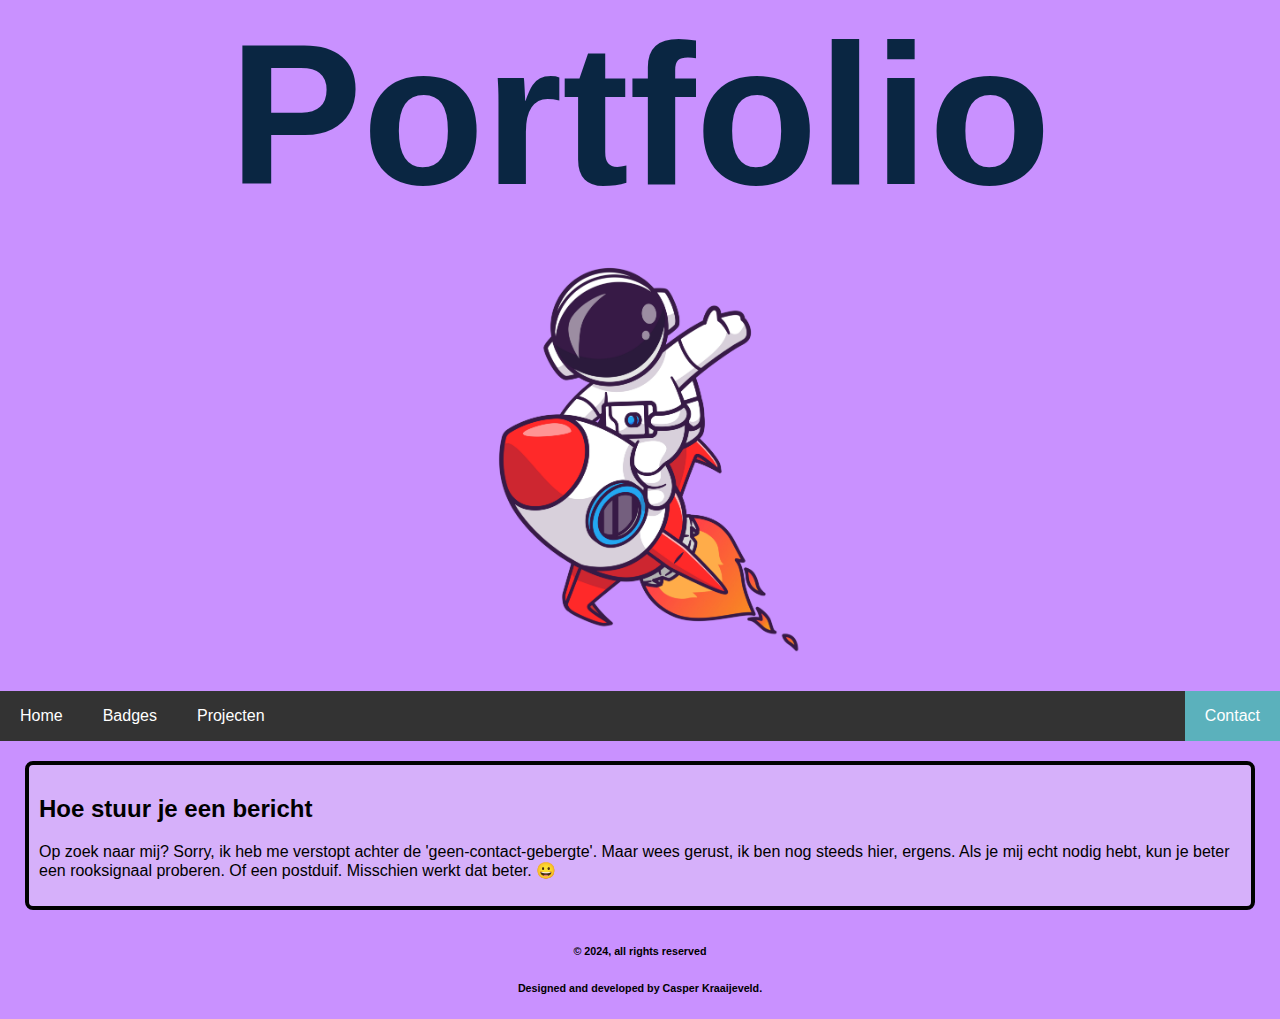
==== contact.html @ 3eda750d "Al mijn bestanden geupload naar de repository" ====
<!DOCTYPE HTML>
<html>
    <head>
        <meta charset="utf-8">
        <title>Contact</title>
        <link rel="stylesheet" href="styles.css">
    </head>
    <body>
        <header>
            <h1 class="bannerhead">Portfolio</h1>
            <img class="astronaut" src="astronaut.jpg" alt="astronaut">
        </header>
        <nav class="navbar">
            <ul>
                <li><a href="Portfolio.html">Home</a></li>
                <li><a href="badges.html">Badges</a></li>
                <li><a href="project.html">Projecten</a></li>
                <li style="float:right"><a class="active" href="contact.html">Contact</a></li>
            </ul>
        </nav>
        <section>
            <article>
                <h2>Hoe stuur je een bericht</h2>
                <p>Op zoek naar mij? Sorry, ik heb me verstopt achter de 'geen-contact-gebergte'. Maar wees gerust, ik ben nog steeds hier, ergens. Als je mij echt nodig hebt, kun je beter een rooksignaal proberen. Of een postduif. Misschien werkt dat beter. 😀</p>
            </article>
        </section>
        <footer>
            <h6>&copy 2024, all rights reserved</h6>
		    <h6>Designed and developed by Casper Kraaijeveld.</h6>
        </footer>
    </body>
</html>
---- styles.css ----
html {
    scroll-behavior: smooth;
}

body {
    margin: 20px;
    font-family: Arial, sans-serif;
    margin: 0;
    padding: 0;
    background-color: rgb(201, 145, 255);
}

.bannerhead {
    font-size: clamp(100px, 200px, 250px);
    color: #0a2642;
    text-align: center;
}

.astronaut {
    display: block;
    margin-left: auto;
    margin-right: auto;
    width: 36%;
    
}

.navbar {
    position: sticky;
    top: 0;
    overflow: hidden;
}

h1 {
    margin: 0;
}

li {
    display: inline;
}

ul {
    list-style-type: none;
    margin: 0;
    padding: 0;
    height: 50px;
    overflow: hidden;
    background-color: #333;
}
  
li {
    float: left;
}
  
li a {
    display: block;
    color: white;
    text-align: center;
    padding: 16px 20px;
    text-decoration: none;
}
  
li a:hover {
    background-color: #111;
}  

.active {
    background-color: #5bb1bc;
} 


section{
    padding: 5px;
    margin: 10px;
}

section article{
    margin: 5px 10px 5px 10px;
    padding: 10px;
    background-color: #d6b0fa;
    border: 4px solid black;
    border-radius: 8px;
}

footer{
    text-align: center;
    display: inline;
}

.container {
    display: flex;
    flex-wrap: wrap;
    gap: 20px;
}

.text-container {
    flex-basis: calc(50% - 10px);
}

.text-inner-container {
    margin-top: 20px;
}

.image-container {
    flex-basis: calc(50% - 10px);
}

#oliebolplaatje {
    display: block;
    width: 40%;
    align-items: center;
    margin: 0 auto;
    border-radius: 15px;
    box-shadow: 0px 0px 10px rgba(0, 0, 0, 0.1);
}

#badges {
    display: block;
    margin-left: auto;
    margin-right: auto;
    width: 80%;
    height: 500px;
}

#huis {
    margin-top: 25px;
    width: 30%;
}

#wisehomez {
    margin-top: 20px;
    width: 68%;
    height: 571px;

}
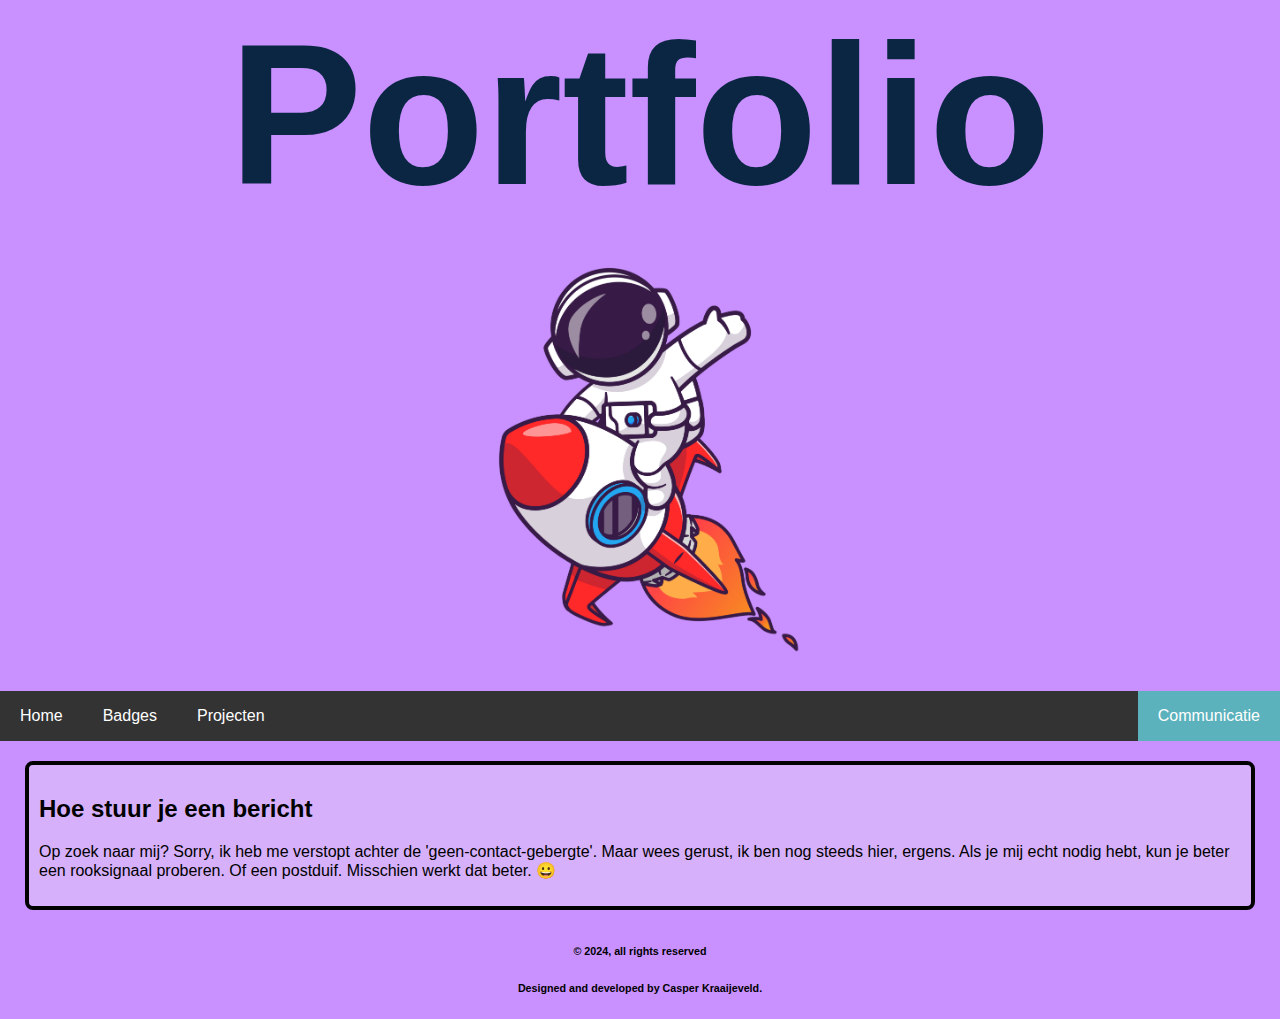
==== commit 1c249c09: "naam van contact verandere" ====
--- a/contact.html
+++ b/contact.html
@@ -12,10 +12,10 @@
         </header>
         <nav class="navbar">
             <ul>
-                <li><a href="Portfolio.html">Home</a></li>
+                <li><a href="index.html">Home</a></li>
                 <li><a href="badges.html">Badges</a></li>
                 <li><a href="project.html">Projecten</a></li>
-                <li style="float:right"><a class="active" href="contact.html">Contact</a></li>
+                <li style="float:right"><a class="active" href="contact.html">Communicatie</a></li>
             </ul>
         </nav>
         <section>
